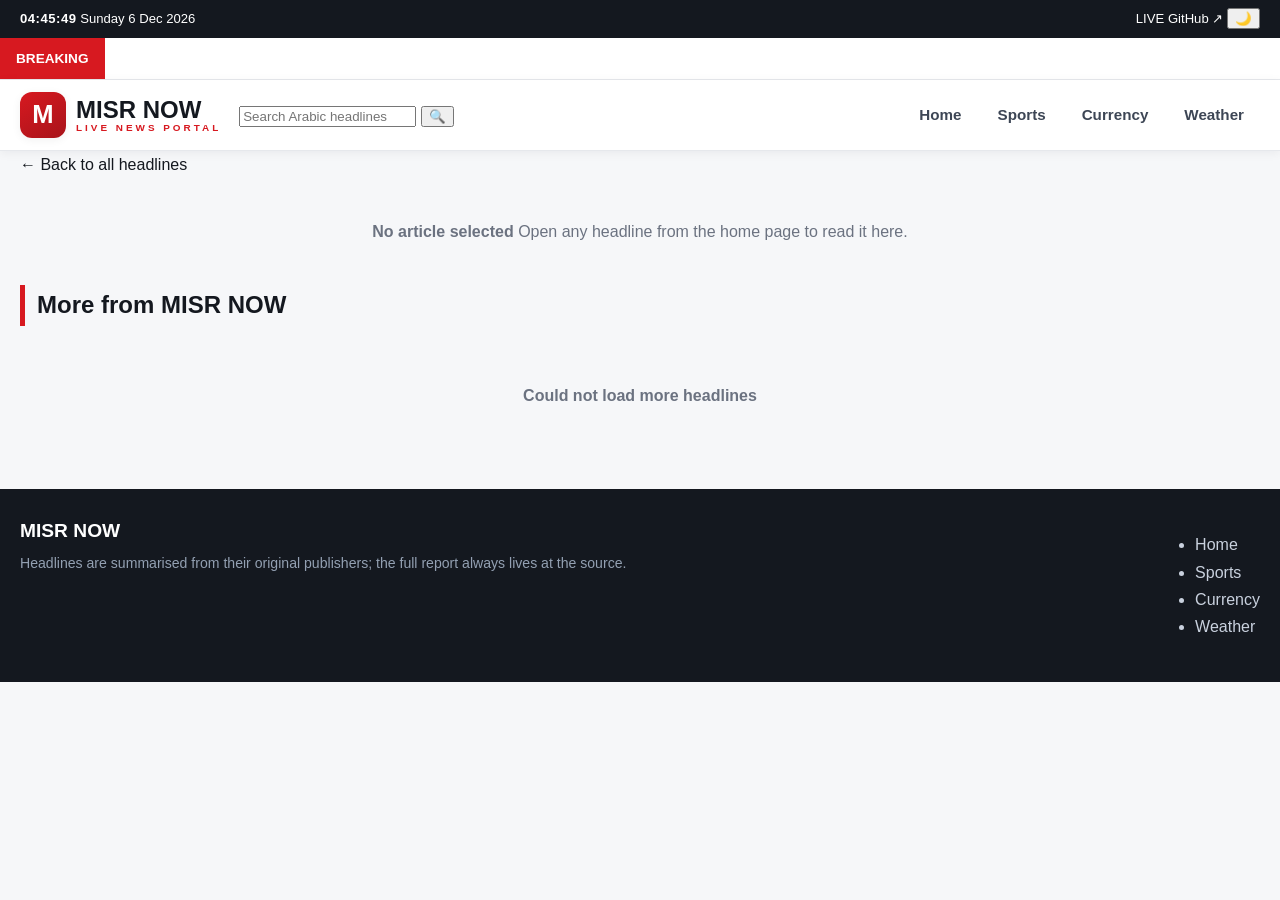
==== article.html @ 7320e591 "docs(pages): describe the Arabic news layer in titles and meta tags" ====
<!DOCTYPE html>
<html lang="en" dir="ltr">
<head>
  <meta charset="UTF-8">
  <meta name="viewport" content="width=device-width, initial-scale=1.0">
  <title>Article — MISR NOW</title>
  <meta name="description" content="Read the full Arabic headline on MISR NOW, the live Arabic news portal with an English interface.">
  <link rel="preconnect" href="https://fonts.googleapis.com">
  <link rel="preconnect" href="https://fonts.gstatic.com" crossorigin>
  <link href="https://fonts.googleapis.com/css2?family=Sora:wght@600;700;800&family=Inter:wght@400;500;600&display=swap" rel="stylesheet">
  <link rel="stylesheet" href="css/style.css">
</head>
<body data-page="article">

  <div class="topbar">
    <div class="container topbar-inner">
      <div class="topbar-left">
        <span id="live-clock" class="clock">--:--</span>
        <span class="sep"></span>
        <span id="live-date">Loading date…</span>
      </div>
      <div class="topbar-right">
        <span class="live-pill"><span class="pulse"></span> LIVE</span>
        <a class="topbar-link" href="https://github.com/ehabmahmoudramadan-crypto/misr-now" target="_blank" rel="noopener">GitHub ↗</a>
        <button class="icon-btn" id="theme-toggle" title="Toggle dark mode" aria-label="Toggle dark mode">🌙</button>
      </div>
    </div>
  </div>

  <div class="ticker">
    <span class="ticker-label">BREAKING</span>
    <div class="ticker-window"><div class="ticker-track" id="ticker-track"></div></div>
  </div>

  <header class="header">
    <div class="container header-inner">
      <a href="index.html" class="logo">
        <span class="logo-mark">M</span>
        <span class="logo-text">MISR NOW<small>LIVE NEWS PORTAL</small></span>
      </a>
      <form class="search" id="search-form" role="search">
        <input type="search" id="search-input" placeholder="Search Arabic headlines" autocomplete="off" aria-label="Search headlines">
        <button type="submit" aria-label="Search">🔍</button>
      </form>
      <button class="menu-btn" id="menu-btn" aria-label="Open menu">☰</button>
      <nav class="nav" id="main-nav">
        <a href="index.html" class="nav-link" data-page="home">Home</a>
        <a href="sports.html" class="nav-link" data-page="sports">Sports</a>
        <a href="currency.html" class="nav-link" data-page="currency">Currency</a>
        <a href="weather.html" class="nav-link" data-page="weather">Weather</a>
      </nav>
    </div>
  </header>

  <main class="container">
    <nav class="crumbs"><a href="index.html">← Back to all headlines</a></nav>

    <article class="card article" id="article"></article>

    <section class="section-head">
      <h2 class="section-title">More from MISR NOW</h2>
    </section>
    <div class="news-grid" id="related"></div>
  </main>

  <footer class="footer">
    <div class="container footer-inner">
      <div>
        <strong class="logo-inline">MISR NOW</strong>
        <p class="muted">Headlines are summarised from their original publishers; the full report always lives at the source.</p>
      </div>
      <ul class="footer-links">
        <li><a href="index.html">Home</a></li>
        <li><a href="sports.html">Sports</a></li>
        <li><a href="currency.html">Currency</a></li>
        <li><a href="weather.html">Weather</a></li>
      </ul>
    </div>
  </footer>

  <div class="toast" id="toast" role="status"></div>

  <script src="js/config.js"></script>
  <script src="js/api.js"></script>
  <script src="js/ui.js"></script>
  <script src="js/article.js"></script>
</body>
</html>
---- css/style.css ----
/* =========================================================
   مصر الآن — التنسيقات الرئيسية
   ========================================================= */

:root {
  --red: #d71920;
  --red-dark: #a8131a;
  --red-soft: #fdeced;
  --ink: #14181f;
  --ink-2: #3d4655;
  --muted: #6b7280;
  --line: #e6e8ec;
  --bg: #f6f7f9;
  --card: #ffffff;
  --green: #0f9d58;
  --amber: #f59e0b;
  --blue: #1d6fe0;
  --radius: 14px;
  --shadow: 0 2px 10px rgba(16, 24, 40, .06);
  --shadow-lg: 0 10px 30px rgba(16, 24, 40, .10);
}

body.dark {
  --ink: #e8eaee;
  --ink-2: #b9c0cc;
  --muted: #8b94a3;
  --line: #2a303b;
  --bg: #0e1116;
  --card: #161a22;
  --red-soft: #2a1618;
  --shadow: 0 2px 10px rgba(0, 0, 0, .35);
  --shadow-lg: 0 10px 30px rgba(0, 0, 0, .45);
}

* { box-sizing: border-box; }

html { scroll-behavior: smooth; scroll-padding-top: 90px; }

body {
  margin: 0;
  background: var(--bg);
  color: var(--ink);
  font-family: "Tajawal", "Segoe UI", Tahoma, sans-serif;
  line-height: 1.7;
  transition: background .25s, color .25s;
}

h1, h2, h3, .logo, .section-title { font-family: "Cairo", "Tajawal", sans-serif; }

a { color: inherit; text-decoration: none; }
img { max-width: 100%; display: block; }
button, input, select { font-family: inherit; }

.container { width: min(1240px, 100% - 32px); margin-inline: auto; }
.muted { color: var(--muted); font-size: .88rem; margin: 4px 0 0; }

/* ===== الشريط العلوي ===== */
.topbar {
  background: var(--ink);
  color: #fff;
  font-size: .82rem;
}
.topbar-inner {
  display: flex; align-items: center; justify-content: space-between;
  min-height: 38px; gap: 12px;
}
.topbar-side { display: flex; align-items: center; gap: 10px; }
.clock { font-variant-numeric: tabular-nums; letter-spacing: .5px; font-weight: 700; }
.dot { width: 5px; height: 5px; border-radius: 50%; background: var(--red); }
.badge-live {
  display: inline-flex; align-items: center; gap: 6px;
  background: rgba(215, 25, 32, .18); color: #ff8b8b;
  padding: 2px 10px; border-radius: 999px; font-weight: 700;
}
.pulse {
  width: 7px; height: 7px; border-radius: 50%; background: var(--red);
  animation: pulse 1.4s infinite;
}
@keyframes pulse { 0%, 100% { opacity: 1; } 50% { opacity: .25; } }
.theme-btn {
  background: transparent; border: 1px solid rgba(255, 255, 255, .25);
  color: #fff; width: 28px; height: 28px; border-radius: 8px; cursor: pointer;
  font-size: .95rem; line-height: 1;
}
.theme-btn:hover { background: rgba(255, 255, 255, .12); }

/* ===== شريط عاجل ===== */
.ticker {
  background: var(--card); border-bottom: 1px solid var(--line);
  display: flex; align-items: stretch; overflow: hidden;
}
.ticker-label {
  background: var(--red); color: #fff; font-weight: 800;
  padding: 9px 16px; font-size: .85rem; white-space: nowrap;
  display: flex; align-items: center;
}
.ticker-window { overflow: hidden; flex: 1; display: flex; align-items: center; }
.ticker-track {
  display: flex; gap: 42px; white-space: nowrap;
  animation: scroll 42s linear infinite;
  padding-inline-start: 100%;
}
.ticker:hover .ticker-track { animation-play-state: paused; }
@keyframes scroll { to { transform: translateX(100%); } }
.ticker-item { font-size: .9rem; color: var(--ink-2); }
.ticker-item::before { content: "●"; color: var(--red); margin-inline-end: 8px; font-size: .6rem; vertical-align: middle; }

/* ===== الهيدر ===== */
.header {
  background: var(--card); border-bottom: 1px solid var(--line);
  position: sticky; top: 0; z-index: 50;
  box-shadow: var(--shadow);
}
.header-inner {
  display: flex; align-items: center; gap: 18px;
  padding: 12px 0; flex-wrap: wrap;
}
.logo { display: flex; align-items: center; gap: 10px; }
.logo-mark {
  width: 46px; height: 46px; border-radius: 12px;
  background: linear-gradient(145deg, var(--red), var(--red-dark));
  color: #fff; font-size: 1.6rem; font-weight: 900;
  display: grid; place-items: center; box-shadow: var(--shadow);
}
.logo-text { font-size: 1.5rem; font-weight: 900; line-height: 1.05; }
.logo-text small {
  display: block; font-size: .62rem; letter-spacing: 3px;
  color: var(--red); font-weight: 700;
}
.search-form {
  display: flex; flex: 1; min-width: 220px; max-width: 460px;
  background: var(--bg); border: 1px solid var(--line); border-radius: 999px;
  overflow: hidden;
}
.search-form input {
  flex: 1; border: 0; background: transparent; padding: 9px 16px;
  color: var(--ink); outline: none; font-size: .92rem;
}
.search-form button {
  border: 0; background: var(--red); color: #fff; padding: 0 18px;
  cursor: pointer; font-size: 1rem;
}
.nav { display: flex; gap: 4px; margin-inline-start: auto; }
.nav-link {
  padding: 8px 16px; border-radius: 999px; font-weight: 700;
  font-size: .95rem; color: var(--ink-2); transition: .2s;
}
.nav-link:hover { background: var(--red-soft); color: var(--red); }
.nav-link.active { background: var(--red); color: #fff; }
.menu-btn {
  display: none; background: var(--red-soft); color: var(--red);
  border: 0; border-radius: 10px; width: 42px; height: 40px;
  font-size: 1.3rem; cursor: pointer;
}

/* ===== كروت لايف ===== */
.live-strip {
  display: grid; gap: 16px; margin-top: 22px;
  grid-template-columns: repeat(3, 1fr);
}
.live-card {
  background: var(--card); border: 1px solid var(--line);
  border-radius: var(--radius); box-shadow: var(--shadow);
  overflow: hidden; display: flex; flex-direction: column;
}
.live-card-head {
  display: flex; align-items: center; justify-content: space-between;
  padding: 11px 16px; border-bottom: 1px solid var(--line);
  background: linear-gradient(180deg, var(--red-soft), transparent);
}
.live-card-head h3 { margin: 0; font-size: 1rem; font-weight: 800; }
.live-card-head .ico { font-size: 1.1rem; }
.more { color: var(--red); font-size: .8rem; font-weight: 700; }
.mini-select, .stamp {
  font-size: .76rem; color: var(--muted); background: var(--bg);
  border: 1px solid var(--line); border-radius: 8px; padding: 3px 8px;
}
.live-card-body { padding: 14px 16px; flex: 1; }
.skeleton-line {
  height: 60px; border-radius: 10px;
  background: linear-gradient(90deg, var(--line), var(--bg), var(--line));
  background-size: 200% 100%; animation: shimmer 1.2s infinite;
}
@keyframes shimmer { to { background-position: -200% 0; } }

/* عنصر الطقس المصغّر */
.wc-mini { display: flex; align-items: center; gap: 14px; }
.wc-mini .temp { font-size: 2.4rem; font-weight: 900; color: var(--red); line-height: 1; }
.wc-mini .desc { font-size: .9rem; color: var(--ink-2); font-weight: 700; }
.wc-mini .sub { font-size: .78rem; color: var(--muted); }

/* عنصر العملة المصغّر */
.cur-main { display: flex; align-items: baseline; gap: 8px; }
.cur-main b { font-size: 2rem; color: var(--green); font-weight: 900; }
.cur-main span { color: var(--muted); font-size: .82rem; }
.cur-grid {
  display: grid; grid-template-columns: repeat(3, 1fr); gap: 8px;
  margin-top: 12px;
}
.cur-grid div {
  background: var(--bg); border-radius: 9px; padding: 6px 8px; text-align: center;
  font-size: .78rem; color: var(--muted);
}
.cur-grid div b { display: block; color: var(--ink); font-size: .95rem; }

/* نتيجة مباشرة مصغّرة */
.mini-score {
  display: flex; align-items: center; justify-content: space-between;
  gap: 8px; padding: 6px 0; border-bottom: 1px dashed var(--line);
  font-size: .84rem;
}
.mini-score:last-child { border-bottom: 0; }
.mini-score .teams { display: flex; gap: 6px; flex: 1; min-width: 0; }
.mini-score .teams span {
  white-space: nowrap; overflow: hidden; text-overflow: ellipsis; max-width: 110px;
}
.mini-score .sc { font-weight: 900; color: var(--red); font-variant-numeric: tabular-nums; }
.mini-score.live .sc { color: var(--green); }

/* ===== الأقسام ===== */
.section { margin-top: 34px; scroll-margin-top: 92px; }
.section.alt { background: var(--card); border-block: 1px solid var(--line); padding-block: 26px; }
.section.alt > .container, section.alt { max-width: 100%; }
section.alt > .container { width: min(1240px, 100% - 32px); margin-inline: auto; }
.section-head {
  display: flex; align-items: center; justify-content: space-between;
  gap: 14px; flex-wrap: wrap; margin-bottom: 16px;
}
.section-title {
  margin: 0; font-size: 1.5rem; font-weight: 900;
  border-inline-start: 5px solid var(--red); padding-inline-start: 12px;
}
.sub-title { font-size: 1.05rem; font-weight: 800; margin: 22px 0 12px; }
.chips { display: flex; gap: 8px; flex-wrap: wrap; }
.chip {
  border: 1px solid var(--line); background: var(--card); color: var(--ink-2);
  padding: 6px 14px; border-radius: 999px; cursor: pointer;
  font-size: .84rem; font-weight: 700; transition: .2s;
}
.chip:hover { border-color: var(--red); color: var(--red); }
.chip.active { background: var(--red); border-color: var(--red); color: #fff; }

/* ===== الأخبار ===== */
.news-layout { display: grid; grid-template-columns: 1.15fr 1fr; gap: 20px; }
.news-hero {
  background: var(--card); border: 1px solid var(--line);
  border-radius: var(--radius); overflow: hidden; box-shadow: var(--shadow);
  display: flex; flex-direction: column;
}
.news-hero .thumb { aspect-ratio: 16 / 9; overflow: hidden; background: var(--line); }
.news-hero .thumb img { width: 100%; height: 100%; object-fit: cover; transition: .4s; }
.news-hero:hover .thumb img { transform: scale(1.04); }
.news-hero .body { padding: 18px; display: flex; flex-direction: column; gap: 10px; }
.news-hero h3 { margin: 0; font-size: 1.45rem; line-height: 1.5; font-weight: 800; }
.news-hero p { margin: 0; color: var(--ink-2); font-size: .95rem; }
.news-list { display: flex; flex-direction: column; gap: 12px; }
.news-item {
  display: flex; gap: 12px; align-items: stretch;
  background: var(--card); border: 1px solid var(--line);
  border-radius: 12px; padding: 10px; box-shadow: var(--shadow);
  transition: .2s;
}
.news-item:hover { border-color: var(--red); transform: translateY(-2px); }
.news-item .thumb {
  width: 128px; flex-shrink: 0; border-radius: 9px; overflow: hidden; background: var(--line);
}
.news-item .thumb img { width: 100%; height: 100%; object-fit: cover; }
.news-item .body { display: flex; flex-direction: column; gap: 5px; min-width: 0; }
.news-item h4 { margin: 0; font-size: .98rem; line-height: 1.5; font-weight: 700; }
.meta { display: flex; align-items: center; gap: 8px; font-size: .74rem; color: var(--muted); }
.tag-src {
  background: var(--red-soft); color: var(--red); font-weight: 800;
  padding: 2px 8px; border-radius: 6px;
}
.load-more-wrap { text-align: center; margin-top: 20px; }
.btn-more, .btn-primary {
  background: var(--red); color: #fff; border: 0; cursor: pointer;
  padding: 11px 28px; border-radius: 999px; font-weight: 800; font-size: .92rem;
  box-shadow: var(--shadow);
}
.btn-more:hover, .btn-primary:hover { background: var(--red-dark); }
.empty { padding: 40px; text-align: center; color: var(--muted); }

/* ===== الرياضة ===== */
.matches-grid { display: grid; grid-template-columns: repeat(auto-fill, minmax(285px, 1fr)); gap: 14px; }
.match-card {
  background: var(--bg); border: 1px solid var(--line);
  border-radius: 12px; padding: 12px 14px;
}
.match-card.live { border-color: var(--green); box-shadow: 0 0 0 1px rgba(15, 157, 88, .25); }
.match-top {
  display: flex; justify-content: space-between; font-size: .72rem;
  color: var(--muted); margin-bottom: 8px;
}
.match-top .league { font-weight: 700; color: var(--red); }
.status-live { color: var(--green); font-weight: 800; }
.match-teams { display: flex; flex-direction: column; gap: 8px; }
.team-row { display: flex; align-items: center; gap: 10px; font-size: .92rem; font-weight: 700; }
.team-row img { width: 26px; height: 26px; object-fit: contain; }
.team-row.win { color: var(--green); }
.team-row .tname { flex: 1; }
.match-score { font-variant-numeric: tabular-nums; font-weight: 900; color: var(--red); }

.leagues-grid { display: grid; grid-template-columns: repeat(auto-fill, minmax(160px, 1fr)); gap: 12px; }
.league-card {
  background: var(--bg); border: 1px solid var(--line); border-radius: 12px;
  padding: 14px; text-align: center; transition: .2s;
}
.league-card:hover { border-color: var(--red); transform: translateY(-2px); }
.league-card .flag { font-size: 1.9rem; }
.league-card b { display: block; font-size: .88rem; margin-top: 6px; }
.league-card small { color: var(--muted); font-size: .74rem; }

.team-search { display: flex; gap: 10px; margin-bottom: 16px; max-width: 560px; }
.team-search input {
  flex: 1; padding: 11px 16px; border-radius: 999px; border: 1px solid var(--line);
  background: var(--card); color: var(--ink); outline: none;
}
.team-search input:focus { border-color: var(--red); }
.teams-grid { display: grid; grid-template-columns: repeat(auto-fill, minmax(220px, 1fr)); gap: 12px; }
.team-card {
  background: var(--bg); border: 1px solid var(--line); border-radius: 12px;
  padding: 14px; display: flex; gap: 12px; align-items: center;
}
.team-card img { width: 44px; height: 44px; object-fit: contain; }
.team-card b { display: block; font-size: .92rem; }
.team-card small { color: var(--muted); font-size: .76rem; }

/* ===== العملات ===== */
.converter {
  display: flex; align-items: flex-end; gap: 12px; flex-wrap: wrap;
  background: var(--card); border: 1px solid var(--line);
  border-radius: var(--radius); padding: 16px; margin-bottom: 18px;
  box-shadow: var(--shadow);
}
.conv-field { display: flex; flex-direction: column; gap: 5px; }
.conv-field label { font-size: .76rem; color: var(--muted); font-weight: 700; }
.conv-field input, .conv-field select {
  padding: 10px 14px; border-radius: 10px; border: 1px solid var(--line);
  background: var(--bg); color: var(--ink); outline: none; min-width: 130px;
}
.conv-field input:focus, .conv-field select:focus { border-color: var(--red); }
.conv-arrow { font-size: 1.4rem; color: var(--red); padding-bottom: 8px; }
.conv-result {
  margin-inline-start: auto; background: var(--red-soft);
  border-radius: 12px; padding: 10px 22px; text-align: center; min-width: 190px;
}
.conv-result small { display: block; font-size: .72rem; color: var(--red); font-weight: 700; }
.conv-result strong { font-size: 1.5rem; color: var(--ink); }

.rates-table-wrap { overflow-x: auto; border-radius: var(--radius); border: 1px solid var(--line); }
.rates-table { width: 100%; border-collapse: collapse; background: var(--card); min-width: 560px; }
.rates-table th, .rates-table td { padding: 12px 16px; text-align: start; }
.rates-table thead th { background: var(--ink); color: #fff; font-size: .84rem; }
.rates-table tbody tr:nth-child(even) { background: var(--bg); }
.rates-table tbody td { font-size: .9rem; }
.rates-table tbody tr:hover { background: var(--red-soft); }
.rate-up { color: var(--green); font-weight: 800; }
.rate-down { color: var(--red); font-weight: 800; }

/* ===== الطقس ===== */
.wx-now {
  display: grid; grid-template-columns: auto 1fr; gap: 22px; align-items: center;
  background: var(--card); border: 1px solid var(--line); border-radius: var(--radius);
  padding: 20px; box-shadow: var(--shadow);
}
.wx-now .big-temp { font-size: 4.2rem; font-weight: 900; color: var(--red); line-height: 1; }
.wx-now .wx-desc { font-size: 1.15rem; font-weight: 800; }
.wx-stats { display: flex; gap: 20px; flex-wrap: wrap; margin-top: 10px; }
.wx-stats div { font-size: .84rem; color: var(--muted); }
.wx-stats b { display: block; color: var(--ink); font-size: 1rem; }
.forecast-grid { display: grid; grid-template-columns: repeat(auto-fit, minmax(140px, 1fr)); gap: 12px; }
.wx-day {
  background: var(--card); border: 1px solid var(--line); border-radius: 12px;
  padding: 14px; text-align: center;
}
.wx-day .d { font-weight: 800; font-size: .9rem; }
.wx-day .ic { font-size: 2rem; margin: 6px 0; }
.wx-day .t { font-size: .82rem; color: var(--muted); }
.wx-day .t b { color: var(--red); }
.wx-day .t span { color: var(--blue); }

/* ===== الفوتر ===== */
.footer {
  background: var(--ink); color: #c9d1de;
  margin-top: 40px; padding: 26px 0;
}
.footer-inner { display: flex; justify-content: space-between; gap: 20px; flex-wrap: wrap; }
.logo-inline { color: #fff; font-family: "Cairo", sans-serif; font-size: 1.2rem; }
.footer .muted { color: #93a0b2; }
.footer-sources { list-style: none; padding: 0; margin: 0; font-size: .82rem; display: grid; gap: 5px; }

/* ===== توست ===== */
.toast {
  position: fixed; inset-block-end: 22px; inset-inline-start: 22px;
  background: var(--ink); color: #fff; padding: 12px 20px;
  border-radius: 10px; font-size: .88rem; box-shadow: var(--shadow-lg);
  opacity: 0; transform: translateY(14px); pointer-events: none;
  transition: .3s; z-index: 90; max-width: 320px;
}
.toast.show { opacity: 1; transform: translateY(0); }

/* ===== الموبايل ===== */
@media (max-width: 960px) {
  .live-strip { grid-template-columns: 1fr; }
  .news-layout { grid-template-columns: 1fr; }
  .nav {
    display: none; position: absolute; inset-block-start: 100%; inset-inline: 0;
    background: var(--card); border-bottom: 1px solid var(--line);
    flex-direction: column; padding: 10px; box-shadow: var(--shadow-lg);
  }
  .nav.open { display: flex; }
  .nav-link { padding: 11px 14px; }
  .menu-btn { display: block; }
  .search-form { order: 3; width: 100%; max-width: none; }
  .wx-now { grid-template-columns: 1fr; text-align: center; justify-items: center; }
  .conv-result { margin-inline-start: 0; width: 100%; }
}
@media (max-width: 560px) {
  .news-item .thumb { width: 92px; }
  .cur-grid { grid-template-columns: repeat(2, 1fr); }
  .section-title { font-size: 1.22rem; }
}
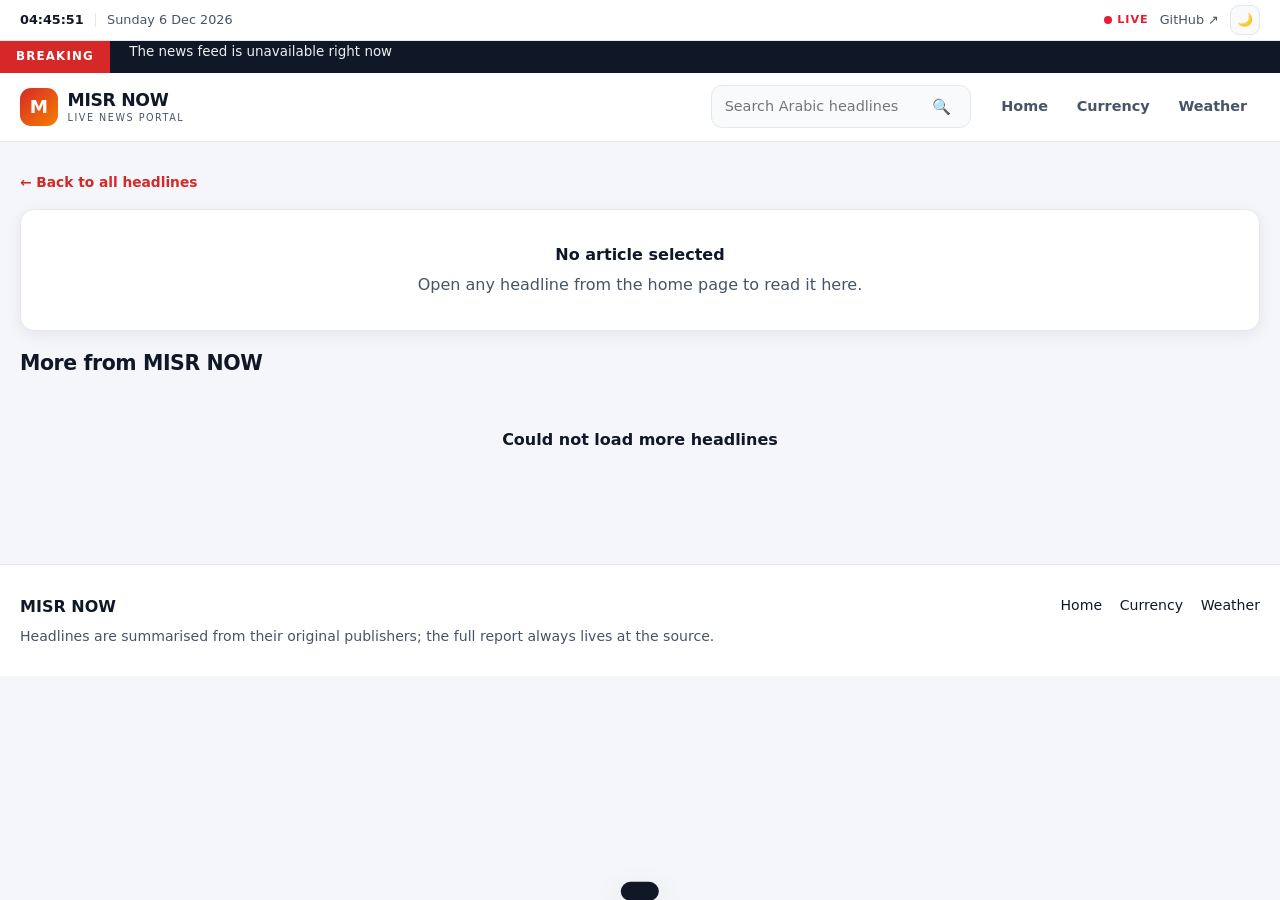
==== commit 38c90b73: "refactor: remove the sports module from every page and stylesheet" ====
--- a/article.html
+++ b/article.html
@@ -45,7 +45,6 @@
       <button class="menu-btn" id="menu-btn" aria-label="Open menu">☰</button>
       <nav class="nav" id="main-nav">
         <a href="index.html" class="nav-link" data-page="home">Home</a>
-        <a href="sports.html" class="nav-link" data-page="sports">Sports</a>
         <a href="currency.html" class="nav-link" data-page="currency">Currency</a>
         <a href="weather.html" class="nav-link" data-page="weather">Weather</a>
       </nav>
@@ -71,7 +70,6 @@
       </div>
       <ul class="footer-links">
         <li><a href="index.html">Home</a></li>
-        <li><a href="sports.html">Sports</a></li>
         <li><a href="currency.html">Currency</a></li>
         <li><a href="weather.html">Weather</a></li>
       </ul>
--- a/css/style.css
+++ b/css/style.css
@@ -1,423 +1,834 @@
 /* =========================================================
-   مصر الآن — التنسيقات الرئيسية
+   MISR NOW — stylesheet
+   Light/dark themes driven by CSS custom properties,
+   left-to-right layout, responsive down to 360px.
    ========================================================= */
 
+/* ---------- design tokens ---------- */
 :root {
-  --red: #d71920;
-  --red-dark: #a8131a;
-  --red-soft: #fdeced;
-  --ink: #14181f;
-  --ink-2: #3d4655;
-  --muted: #6b7280;
-  --line: #e6e8ec;
-  --bg: #f6f7f9;
-  --card: #ffffff;
-  --green: #0f9d58;
-  --amber: #f59e0b;
-  --blue: #1d6fe0;
+  --brand: #d62828;
+  --brand-2: #f77f00;
+  --ink: #101828;
+  --ink-soft: #475467;
+  --line: #e4e7ec;
+  --bg: #f5f6fa;
+  --surface: #ffffff;
+  --surface-2: #f9fafb;
+  --live: #e71d36;
+  --up: #067647;
   --radius: 14px;
-  --shadow: 0 2px 10px rgba(16, 24, 40, .06);
-  --shadow-lg: 0 10px 30px rgba(16, 24, 40, .10);
+  --shadow: 0 4px 16px rgba(16, 24, 40, .07);
+  --shadow-lg: 0 12px 32px rgba(16, 24, 40, .12);
+  --font-head: "Sora", system-ui, sans-serif;
+  --font-body: "Inter", system-ui, -apple-system, sans-serif;
 }
 
 body.dark {
-  --ink: #e8eaee;
-  --ink-2: #b9c0cc;
-  --muted: #8b94a3;
-  --line: #2a303b;
-  --bg: #0e1116;
-  --card: #161a22;
-  --red-soft: #2a1618;
-  --shadow: 0 2px 10px rgba(0, 0, 0, .35);
-  --shadow-lg: 0 10px 30px rgba(0, 0, 0, .45);
+  --ink: #f1f3f8;
+  --ink-soft: #98a2b3;
+  --line: #262d3b;
+  --bg: #0b0f18;
+  --surface: #141a25;
+  --surface-2: #1b2230;
+  --shadow: 0 4px 16px rgba(0, 0, 0, .4);
+  --shadow-lg: 0 14px 36px rgba(0, 0, 0, .55);
 }
 
 * { box-sizing: border-box; }
 
-html { scroll-behavior: smooth; scroll-padding-top: 90px; }
+html { scroll-behavior: smooth; }
 
 body {
   margin: 0;
+  font-family: var(--font-body);
   background: var(--bg);
   color: var(--ink);
-  font-family: "Tajawal", "Segoe UI", Tahoma, sans-serif;
-  line-height: 1.7;
+  line-height: 1.6;
   transition: background .25s, color .25s;
 }
 
-h1, h2, h3, .logo, .section-title { font-family: "Cairo", "Tajawal", sans-serif; }
-
+h1, h2, h3, h4, .logo-text, .wx-temp { font-family: var(--font-head); line-height: 1.25; }
+img { max-width: 100%; display: block; }
 a { color: inherit; text-decoration: none; }
-img { max-width: 100%; display: block; }
-button, input, select { font-family: inherit; }
-
-.container { width: min(1240px, 100% - 32px); margin-inline: auto; }
-.muted { color: var(--muted); font-size: .88rem; margin: 4px 0 0; }
-
-/* ===== الشريط العلوي ===== */
+button, input, select { font: inherit; color: inherit; }
+.muted { color: var(--ink-soft); font-size: .88rem; margin: .35rem 0 0; }
+
+.container { width: min(1240px, 100% - 2.4rem); margin-inline: auto; }
+
+/* ---------- top bar ---------- */
 .topbar {
+  background: var(--surface);
+  border-bottom: 1px solid var(--line);
+  font-size: .8rem;
+  color: var(--ink-soft);
+}
+
+.topbar-inner {
+  display: flex;
+  justify-content: space-between;
+  align-items: center;
+  gap: 1rem;
+  min-height: 40px;
+}
+
+.topbar-left, .topbar-right { display: flex; align-items: center; gap: .7rem; }
+.sep { width: 1px; height: 14px; background: var(--line); }
+.clock { font-variant-numeric: tabular-nums; font-weight: 600; color: var(--ink); }
+.topbar-link:hover { color: var(--brand); }
+
+.live-pill {
+  display: inline-flex;
+  align-items: center;
+  gap: .35rem;
+  font-weight: 700;
+  font-size: .7rem;
+  letter-spacing: .08em;
+  color: var(--live);
+}
+
+.pulse {
+  width: 8px; height: 8px; border-radius: 50%;
+  background: var(--live);
+  animation: pulse 1.4s infinite;
+}
+
+@keyframes pulse {
+  0% { box-shadow: 0 0 0 0 rgba(231, 29, 54, .55); }
+  100% { box-shadow: 0 0 0 9px rgba(231, 29, 54, 0); }
+}
+
+.icon-btn {
+  background: var(--surface-2);
+  border: 1px solid var(--line);
+  border-radius: 9px;
+  width: 30px; height: 30px;
+  cursor: pointer;
+  line-height: 1;
+  transition: border-color .2s;
+}
+.icon-btn:hover { border-color: var(--brand); }
+
+/* ---------- breaking ticker ---------- */
+.ticker {
+  display: flex;
+  align-items: stretch;
   background: var(--ink);
   color: #fff;
+  overflow: hidden;
+}
+
+.ticker-label {
+  background: var(--brand);
+  padding: .4rem 1rem;
+  font-family: var(--font-head);
+  font-size: .74rem;
+  font-weight: 800;
+  letter-spacing: .1em;
+  white-space: nowrap;
+}
+
+.ticker-window { overflow: hidden; flex: 1; }
+.ticker-track { display: flex; gap: 2.4rem; padding-inline: 1.2rem; animation: slide 42s linear infinite; }
+.ticker-track:hover { animation-play-state: paused; }
+
+@keyframes slide {
+  from { transform: translateX(0); }
+  to { transform: translateX(-50%); }
+}
+
+.ticker-item { font-size: .84rem; white-space: nowrap; opacity: .92; }
+.ticker-item:hover { text-decoration: underline; opacity: 1; }
+
+/* ---------- header ---------- */
+.header {
+  position: sticky;
+  top: 0;
+  z-index: 40;
+  background: color-mix(in srgb, var(--surface) 92%, transparent);
+  backdrop-filter: blur(10px);
+  border-bottom: 1px solid var(--line);
+}
+
+.header-inner {
+  display: flex;
+  align-items: center;
+  gap: 1.1rem;
+  min-height: 68px;
+}
+
+.logo { display: flex; align-items: center; gap: .6rem; }
+
+.logo-mark {
+  width: 38px; height: 38px;
+  display: grid; place-items: center;
+  border-radius: 11px;
+  background: linear-gradient(135deg, var(--brand), var(--brand-2));
+  color: #fff;
+  font-family: var(--font-head);
+  font-weight: 800;
+  font-size: 1.15rem;
+}
+
+.logo-text { font-weight: 800; font-size: 1.08rem; letter-spacing: -.02em; display: grid; }
+.logo-text small { font-family: var(--font-body); font-size: .6rem; letter-spacing: .16em; color: var(--ink-soft); font-weight: 500; }
+
+.search {
+  margin-inline-start: auto;
+  display: flex;
+  align-items: center;
+  background: var(--surface-2);
+  border: 1px solid var(--line);
+  border-radius: 11px;
+  padding-inline: .8rem;
+  min-width: 260px;
+  transition: border-color .2s;
+}
+.search:focus-within { border-color: var(--brand); }
+.search input { border: 0; background: none; outline: none; padding: .55rem 0; width: 100%; font-size: .9rem; }
+.search button { border: 0; background: none; cursor: pointer; font-size: .95rem; }
+
+.nav { display: flex; gap: .2rem; }
+
+.nav-link {
+  padding: .45rem .8rem;
+  border-radius: 9px;
+  font-size: .9rem;
+  font-weight: 600;
+  color: var(--ink-soft);
+  transition: background .2s, color .2s;
+}
+.nav-link:hover { background: var(--surface-2); color: var(--ink); }
+.nav-link.active { background: var(--brand); color: #fff; }
+
+.menu-btn {
+  display: none;
+  margin-inline-start: auto;
+  background: var(--surface-2);
+  border: 1px solid var(--line);
+  border-radius: 10px;
+  padding: .4rem .7rem;
+  cursor: pointer;
+}
+
+/* ---------- layout ---------- */
+main { padding-block: 1.8rem 3rem; }
+
+.live-strip {
+  display: grid;
+  grid-template-columns: repeat(2, 1fr);
+  gap: 1rem;
+  margin-bottom: 2rem;
+}
+
+.live-card, .card, .widget {
+  background: var(--surface);
+  border: 1px solid var(--line);
+  border-radius: var(--radius);
+  box-shadow: var(--shadow);
+}
+
+.live-card { padding: 1rem 1.1rem; }
+
+.live-card-head { display: flex; justify-content: space-between; align-items: center; margin-bottom: .7rem; }
+.live-card-head h3 { margin: 0; font-size: .92rem; display: flex; align-items: center; gap: .4rem; }
+.ico { font-size: 1rem; }
+.card-more { font-size: .76rem; font-weight: 600; color: var(--brand); }
+.card-more:hover { text-decoration: underline; }
+.live-card-body { min-height: 74px; }
+
+.layout {
+  display: grid;
+  grid-template-columns: minmax(0, 1fr) 320px;
+  gap: 1.6rem;
+  align-items: start;
+}
+
+.main-col { min-width: 0; }
+
+.section-head {
+  display: flex;
+  align-items: center;
+  justify-content: space-between;
+  gap: 1rem;
+  flex-wrap: wrap;
+  margin-bottom: 1.1rem;
+}
+
+.section-title { margin: 0; font-size: 1.28rem; letter-spacing: -.02em; }
+
+.panel-head {
+  display: flex;
+  align-items: center;
+  justify-content: space-between;
+  gap: 1rem;
+  flex-wrap: wrap;
+  margin-bottom: 1rem;
+}
+
+.stamp { font-size: .78rem; color: var(--ink-soft); }
+
+/* ---------- chips ---------- */
+.chips { display: flex; flex-wrap: wrap; gap: .45rem; }
+
+.chip {
+  border: 1px solid var(--line);
+  background: var(--surface);
+  color: var(--ink-soft);
+  border-radius: 999px;
+  padding: .34rem .85rem;
   font-size: .82rem;
-}
-.topbar-inner {
-  display: flex; align-items: center; justify-content: space-between;
-  min-height: 38px; gap: 12px;
-}
-.topbar-side { display: flex; align-items: center; gap: 10px; }
-.clock { font-variant-numeric: tabular-nums; letter-spacing: .5px; font-weight: 700; }
-.dot { width: 5px; height: 5px; border-radius: 50%; background: var(--red); }
-.badge-live {
-  display: inline-flex; align-items: center; gap: 6px;
-  background: rgba(215, 25, 32, .18); color: #ff8b8b;
-  padding: 2px 10px; border-radius: 999px; font-weight: 700;
-}
-.pulse {
-  width: 7px; height: 7px; border-radius: 50%; background: var(--red);
-  animation: pulse 1.4s infinite;
-}
-@keyframes pulse { 0%, 100% { opacity: 1; } 50% { opacity: .25; } }
-.theme-btn {
-  background: transparent; border: 1px solid rgba(255, 255, 255, .25);
-  color: #fff; width: 28px; height: 28px; border-radius: 8px; cursor: pointer;
-  font-size: .95rem; line-height: 1;
-}
-.theme-btn:hover { background: rgba(255, 255, 255, .12); }
-
-/* ===== شريط عاجل ===== */
-.ticker {
-  background: var(--card); border-bottom: 1px solid var(--line);
-  display: flex; align-items: stretch; overflow: hidden;
-}
-.ticker-label {
-  background: var(--red); color: #fff; font-weight: 800;
-  padding: 9px 16px; font-size: .85rem; white-space: nowrap;
-  display: flex; align-items: center;
-}
-.ticker-window { overflow: hidden; flex: 1; display: flex; align-items: center; }
-.ticker-track {
-  display: flex; gap: 42px; white-space: nowrap;
-  animation: scroll 42s linear infinite;
-  padding-inline-start: 100%;
-}
-.ticker:hover .ticker-track { animation-play-state: paused; }
-@keyframes scroll { to { transform: translateX(100%); } }
-.ticker-item { font-size: .9rem; color: var(--ink-2); }
-.ticker-item::before { content: "●"; color: var(--red); margin-inline-end: 8px; font-size: .6rem; vertical-align: middle; }
-
-/* ===== الهيدر ===== */
-.header {
-  background: var(--card); border-bottom: 1px solid var(--line);
-  position: sticky; top: 0; z-index: 50;
+  font-weight: 600;
+  cursor: pointer;
+  transition: all .18s;
+}
+.chip:hover { border-color: var(--brand); color: var(--brand); }
+.chip.active { background: var(--ink); border-color: var(--ink); color: var(--bg); }
+
+.tabs { display: flex; gap: .5rem; margin-bottom: 1.6rem; flex-wrap: wrap; }
+
+.note {
+  background: var(--surface-2);
+  border-inline-start: 3px solid var(--brand-2);
+  border-radius: 8px;
+  padding: .6rem .9rem;
+  font-size: .86rem;
+  color: var(--ink-soft);
+  margin-bottom: 1rem;
+}
+
+/* ---------- hero article ---------- */
+.hero {
+  background: var(--surface);
+  border: 1px solid var(--line);
+  border-radius: var(--radius);
   box-shadow: var(--shadow);
-}
-.header-inner {
-  display: flex; align-items: center; gap: 18px;
-  padding: 12px 0; flex-wrap: wrap;
-}
-.logo { display: flex; align-items: center; gap: 10px; }
-.logo-mark {
-  width: 46px; height: 46px; border-radius: 12px;
-  background: linear-gradient(145deg, var(--red), var(--red-dark));
-  color: #fff; font-size: 1.6rem; font-weight: 900;
-  display: grid; place-items: center; box-shadow: var(--shadow);
-}
-.logo-text { font-size: 1.5rem; font-weight: 900; line-height: 1.05; }
-.logo-text small {
-  display: block; font-size: .62rem; letter-spacing: 3px;
-  color: var(--red); font-weight: 700;
-}
-.search-form {
-  display: flex; flex: 1; min-width: 220px; max-width: 460px;
-  background: var(--bg); border: 1px solid var(--line); border-radius: 999px;
   overflow: hidden;
-}
-.search-form input {
-  flex: 1; border: 0; background: transparent; padding: 9px 16px;
-  color: var(--ink); outline: none; font-size: .92rem;
-}
-.search-form button {
-  border: 0; background: var(--red); color: #fff; padding: 0 18px;
-  cursor: pointer; font-size: 1rem;
-}
-.nav { display: flex; gap: 4px; margin-inline-start: auto; }
-.nav-link {
-  padding: 8px 16px; border-radius: 999px; font-weight: 700;
-  font-size: .95rem; color: var(--ink-2); transition: .2s;
-}
-.nav-link:hover { background: var(--red-soft); color: var(--red); }
-.nav-link.active { background: var(--red); color: #fff; }
-.menu-btn {
-  display: none; background: var(--red-soft); color: var(--red);
-  border: 0; border-radius: 10px; width: 42px; height: 40px;
-  font-size: 1.3rem; cursor: pointer;
-}
-
-/* ===== كروت لايف ===== */
-.live-strip {
-  display: grid; gap: 16px; margin-top: 22px;
-  grid-template-columns: repeat(3, 1fr);
-}
-.live-card {
-  background: var(--card); border: 1px solid var(--line);
-  border-radius: var(--radius); box-shadow: var(--shadow);
-  overflow: hidden; display: flex; flex-direction: column;
-}
-.live-card-head {
-  display: flex; align-items: center; justify-content: space-between;
-  padding: 11px 16px; border-bottom: 1px solid var(--line);
-  background: linear-gradient(180deg, var(--red-soft), transparent);
-}
-.live-card-head h3 { margin: 0; font-size: 1rem; font-weight: 800; }
-.live-card-head .ico { font-size: 1.1rem; }
-.more { color: var(--red); font-size: .8rem; font-weight: 700; }
-.mini-select, .stamp {
-  font-size: .76rem; color: var(--muted); background: var(--bg);
-  border: 1px solid var(--line); border-radius: 8px; padding: 3px 8px;
-}
-.live-card-body { padding: 14px 16px; flex: 1; }
-.skeleton-line {
-  height: 60px; border-radius: 10px;
-  background: linear-gradient(90deg, var(--line), var(--bg), var(--line));
-  background-size: 200% 100%; animation: shimmer 1.2s infinite;
-}
-@keyframes shimmer { to { background-position: -200% 0; } }
-
-/* عنصر الطقس المصغّر */
-.wc-mini { display: flex; align-items: center; gap: 14px; }
-.wc-mini .temp { font-size: 2.4rem; font-weight: 900; color: var(--red); line-height: 1; }
-.wc-mini .desc { font-size: .9rem; color: var(--ink-2); font-weight: 700; }
-.wc-mini .sub { font-size: .78rem; color: var(--muted); }
-
-/* عنصر العملة المصغّر */
-.cur-main { display: flex; align-items: baseline; gap: 8px; }
-.cur-main b { font-size: 2rem; color: var(--green); font-weight: 900; }
-.cur-main span { color: var(--muted); font-size: .82rem; }
-.cur-grid {
-  display: grid; grid-template-columns: repeat(3, 1fr); gap: 8px;
-  margin-top: 12px;
-}
-.cur-grid div {
-  background: var(--bg); border-radius: 9px; padding: 6px 8px; text-align: center;
-  font-size: .78rem; color: var(--muted);
-}
-.cur-grid div b { display: block; color: var(--ink); font-size: .95rem; }
-
-/* نتيجة مباشرة مصغّرة */
-.mini-score {
-  display: flex; align-items: center; justify-content: space-between;
-  gap: 8px; padding: 6px 0; border-bottom: 1px dashed var(--line);
-  font-size: .84rem;
-}
-.mini-score:last-child { border-bottom: 0; }
-.mini-score .teams { display: flex; gap: 6px; flex: 1; min-width: 0; }
-.mini-score .teams span {
-  white-space: nowrap; overflow: hidden; text-overflow: ellipsis; max-width: 110px;
-}
-.mini-score .sc { font-weight: 900; color: var(--red); font-variant-numeric: tabular-nums; }
-.mini-score.live .sc { color: var(--green); }
-
-/* ===== الأقسام ===== */
-.section { margin-top: 34px; scroll-margin-top: 92px; }
-.section.alt { background: var(--card); border-block: 1px solid var(--line); padding-block: 26px; }
-.section.alt > .container, section.alt { max-width: 100%; }
-section.alt > .container { width: min(1240px, 100% - 32px); margin-inline: auto; }
-.section-head {
-  display: flex; align-items: center; justify-content: space-between;
-  gap: 14px; flex-wrap: wrap; margin-bottom: 16px;
-}
-.section-title {
-  margin: 0; font-size: 1.5rem; font-weight: 900;
-  border-inline-start: 5px solid var(--red); padding-inline-start: 12px;
-}
-.sub-title { font-size: 1.05rem; font-weight: 800; margin: 22px 0 12px; }
-.chips { display: flex; gap: 8px; flex-wrap: wrap; }
-.chip {
-  border: 1px solid var(--line); background: var(--card); color: var(--ink-2);
-  padding: 6px 14px; border-radius: 999px; cursor: pointer;
-  font-size: .84rem; font-weight: 700; transition: .2s;
-}
-.chip:hover { border-color: var(--red); color: var(--red); }
-.chip.active { background: var(--red); border-color: var(--red); color: #fff; }
-
-/* ===== الأخبار ===== */
-.news-layout { display: grid; grid-template-columns: 1.15fr 1fr; gap: 20px; }
-.news-hero {
-  background: var(--card); border: 1px solid var(--line);
-  border-radius: var(--radius); overflow: hidden; box-shadow: var(--shadow);
-  display: flex; flex-direction: column;
-}
-.news-hero .thumb { aspect-ratio: 16 / 9; overflow: hidden; background: var(--line); }
-.news-hero .thumb img { width: 100%; height: 100%; object-fit: cover; transition: .4s; }
-.news-hero:hover .thumb img { transform: scale(1.04); }
-.news-hero .body { padding: 18px; display: flex; flex-direction: column; gap: 10px; }
-.news-hero h3 { margin: 0; font-size: 1.45rem; line-height: 1.5; font-weight: 800; }
-.news-hero p { margin: 0; color: var(--ink-2); font-size: .95rem; }
-.news-list { display: flex; flex-direction: column; gap: 12px; }
-.news-item {
-  display: flex; gap: 12px; align-items: stretch;
-  background: var(--card); border: 1px solid var(--line);
-  border-radius: 12px; padding: 10px; box-shadow: var(--shadow);
-  transition: .2s;
-}
-.news-item:hover { border-color: var(--red); transform: translateY(-2px); }
-.news-item .thumb {
-  width: 128px; flex-shrink: 0; border-radius: 9px; overflow: hidden; background: var(--line);
-}
-.news-item .thumb img { width: 100%; height: 100%; object-fit: cover; }
-.news-item .body { display: flex; flex-direction: column; gap: 5px; min-width: 0; }
-.news-item h4 { margin: 0; font-size: .98rem; line-height: 1.5; font-weight: 700; }
-.meta { display: flex; align-items: center; gap: 8px; font-size: .74rem; color: var(--muted); }
-.tag-src {
-  background: var(--red-soft); color: var(--red); font-weight: 800;
-  padding: 2px 8px; border-radius: 6px;
-}
-.load-more-wrap { text-align: center; margin-top: 20px; }
-.btn-more, .btn-primary {
-  background: var(--red); color: #fff; border: 0; cursor: pointer;
-  padding: 11px 28px; border-radius: 999px; font-weight: 800; font-size: .92rem;
+  margin-bottom: 1.4rem;
+}
+
+.hero-inner {
+  display: grid;
+  grid-template-columns: 1.25fr 1fr;
+}
+
+.hero-media { border: 0; padding: 0; cursor: pointer; background: var(--surface-2); }
+.hero-media img { width: 100%; height: 100%; min-height: 290px; object-fit: cover; }
+
+.hero-body { padding: 1.5rem 1.6rem; align-self: center; }
+.hero-body h2 { margin: .6rem 0 .6rem; font-size: 1.6rem; letter-spacing: -.03em; }
+
+.link-btn {
+  border: 0;
+  background: none;
+  padding: 0;
+  text-align: start;
+  cursor: pointer;
+  font: inherit;
+  color: inherit;
+}
+.link-btn:hover { color: var(--brand); }
+
+.hero-body p { color: var(--ink-soft); margin: 0 0 1rem; }
+
+/* ---------- news cards ---------- */
+.news-grid {
+  display: grid;
+  grid-template-columns: repeat(auto-fill, minmax(258px, 1fr));
+  gap: 1.1rem;
+}
+
+.news-card {
+  background: var(--surface);
+  border: 1px solid var(--line);
+  border-radius: var(--radius);
+  overflow: hidden;
   box-shadow: var(--shadow);
-}
-.btn-more:hover, .btn-primary:hover { background: var(--red-dark); }
-.empty { padding: 40px; text-align: center; color: var(--muted); }
-
-/* ===== الرياضة ===== */
-.matches-grid { display: grid; grid-template-columns: repeat(auto-fill, minmax(285px, 1fr)); gap: 14px; }
-.match-card {
-  background: var(--bg); border: 1px solid var(--line);
-  border-radius: 12px; padding: 12px 14px;
-}
-.match-card.live { border-color: var(--green); box-shadow: 0 0 0 1px rgba(15, 157, 88, .25); }
-.match-top {
-  display: flex; justify-content: space-between; font-size: .72rem;
-  color: var(--muted); margin-bottom: 8px;
-}
-.match-top .league { font-weight: 700; color: var(--red); }
-.status-live { color: var(--green); font-weight: 800; }
-.match-teams { display: flex; flex-direction: column; gap: 8px; }
-.team-row { display: flex; align-items: center; gap: 10px; font-size: .92rem; font-weight: 700; }
-.team-row img { width: 26px; height: 26px; object-fit: contain; }
-.team-row.win { color: var(--green); }
-.team-row .tname { flex: 1; }
-.match-score { font-variant-numeric: tabular-nums; font-weight: 900; color: var(--red); }
-
-.leagues-grid { display: grid; grid-template-columns: repeat(auto-fill, minmax(160px, 1fr)); gap: 12px; }
-.league-card {
-  background: var(--bg); border: 1px solid var(--line); border-radius: 12px;
-  padding: 14px; text-align: center; transition: .2s;
-}
-.league-card:hover { border-color: var(--red); transform: translateY(-2px); }
-.league-card .flag { font-size: 1.9rem; }
-.league-card b { display: block; font-size: .88rem; margin-top: 6px; }
-.league-card small { color: var(--muted); font-size: .74rem; }
-
-.team-search { display: flex; gap: 10px; margin-bottom: 16px; max-width: 560px; }
-.team-search input {
-  flex: 1; padding: 11px 16px; border-radius: 999px; border: 1px solid var(--line);
-  background: var(--card); color: var(--ink); outline: none;
-}
-.team-search input:focus { border-color: var(--red); }
-.teams-grid { display: grid; grid-template-columns: repeat(auto-fill, minmax(220px, 1fr)); gap: 12px; }
-.team-card {
-  background: var(--bg); border: 1px solid var(--line); border-radius: 12px;
-  padding: 14px; display: flex; gap: 12px; align-items: center;
-}
-.team-card img { width: 44px; height: 44px; object-fit: contain; }
-.team-card b { display: block; font-size: .92rem; }
-.team-card small { color: var(--muted); font-size: .76rem; }
-
-/* ===== العملات ===== */
+  display: flex;
+  flex-direction: column;
+  transition: transform .2s, box-shadow .2s;
+}
+.news-card:hover { transform: translateY(-3px); box-shadow: var(--shadow-lg); }
+
+.card-media { border: 0; padding: 0; cursor: pointer; background: var(--surface-2); }
+.card-media img { width: 100%; aspect-ratio: 16 / 9; object-fit: cover; }
+
+.card-body { padding: .95rem 1rem 1.1rem; display: flex; flex-direction: column; gap: .5rem; flex: 1; }
+.card-body h3 { margin: 0; font-size: 1rem; }
+.card-body p { margin: 0; font-size: .86rem; color: var(--ink-soft); }
+
+.meta { display: flex; align-items: center; gap: .6rem; font-size: .76rem; color: var(--ink-soft); flex-wrap: wrap; }
+
+.tag {
+  background: color-mix(in srgb, var(--brand) 12%, transparent);
+  color: var(--brand);
+  border-radius: 6px;
+  padding: .12rem .5rem;
+  font-weight: 700;
+  font-size: .72rem;
+  letter-spacing: .02em;
+}
+.tag-lg { font-size: .76rem; padding: .2rem .6rem; }
+
+.clamp-2 {
+  display: -webkit-box;
+  -webkit-line-clamp: 2;
+  -webkit-box-orient: vertical;
+  overflow: hidden;
+}
+
+.news-row {
+  display: grid;
+  grid-template-columns: 108px 1fr;
+  gap: .8rem;
+  padding: .7rem;
+  background: var(--surface);
+  border: 1px solid var(--line);
+  border-radius: 12px;
+}
+.row-media { border: 0; padding: 0; cursor: pointer; border-radius: 9px; overflow: hidden; background: var(--surface-2); }
+.row-media img { width: 100%; height: 100%; min-height: 68px; object-fit: cover; }
+.row-body h4 { margin: .3rem 0 0; font-size: .94rem; }
+
+.load-more-wrap { display: flex; justify-content: center; margin-top: 1.6rem; }
+
+/* ---------- buttons ---------- */
+.btn {
+  display: inline-flex;
+  align-items: center;
+  gap: .4rem;
+  background: var(--brand);
+  color: #fff;
+  border: 1px solid var(--brand);
+  border-radius: 10px;
+  padding: .55rem 1.15rem;
+  font-weight: 600;
+  font-size: .88rem;
+  cursor: pointer;
+  transition: filter .2s, transform .2s;
+}
+.btn:hover { filter: brightness(1.08); transform: translateY(-1px); }
+.btn-sm { padding: .4rem .85rem; font-size: .8rem; }
+.btn-ghost { background: transparent; color: var(--ink); border-color: var(--line); }
+.btn-ghost:hover { border-color: var(--brand); color: var(--brand); filter: none; }
+
+/* ---------- sidebar ---------- */
+.sidebar { display: grid; gap: 1rem; position: sticky; top: 88px; }
+
+.widget { padding: 1.05rem 1.15rem; }
+.widget-title { margin: 0 0 .8rem; font-size: .96rem; }
+.widget-cta p { margin: 0 0 .8rem; font-size: .86rem; color: var(--ink-soft); }
+
+.stack { display: flex; flex-wrap: wrap; gap: .4rem; }
+.stack span {
+  font-size: .74rem;
+  font-weight: 600;
+  background: var(--surface-2);
+  border: 1px solid var(--line);
+  border-radius: 6px;
+  padding: .18rem .5rem;
+}
+
+.source-list { list-style: none; margin: 0; padding: 0; display: grid; gap: .3rem; }
+
+.source-btn {
+  width: 100%;
+  display: flex;
+  justify-content: space-between;
+  gap: .5rem;
+  background: none;
+  border: 1px solid transparent;
+  border-radius: 8px;
+  padding: .42rem .55rem;
+  cursor: pointer;
+  font-size: .88rem;
+  text-align: start;
+}
+.source-btn:hover { background: var(--surface-2); }
+.source-btn.active { background: var(--brand); border-color: var(--brand); color: #fff; }
+.source-btn em { font-style: normal; color: var(--ink-soft); font-size: .78rem; }
+.source-btn.active em { color: rgba(255, 255, 255, .8); }
+
+/* ---------- weather widgets ---------- */
+.wx-row { display: flex; align-items: center; gap: .8rem; }
+.wx-img, .wx-emoji { flex: none; }
+.wx-temp { font-size: 2rem; font-weight: 800; letter-spacing: -.04em; }
+.wx-desc { font-size: .9rem; color: var(--ink-soft); }
+.wx-sub { font-size: .78rem; color: var(--ink-soft); }
+
+.wx-days { display: grid; grid-template-columns: repeat(3, 1fr); gap: .5rem; margin: .9rem 0; }
+.wx-mini-day {
+  background: var(--surface-2);
+  border-radius: 10px;
+  padding: .5rem .3rem;
+  text-align: center;
+  font-size: .76rem;
+  display: grid;
+  gap: .1rem;
+}
+.wx-mini-day b { font-size: .88rem; }
+.wx-mini-day em { font-style: normal; color: var(--ink-soft); }
+
+.fx-main b { display: block; font-family: var(--font-head); font-size: 1.5rem; letter-spacing: -.03em; }
+.fx-main span { font-size: .76rem; color: var(--ink-soft); }
+.fx-grid { display: grid; gap: .25rem; margin-top: .6rem; }
+.fx-grid div { display: flex; justify-content: space-between; font-size: .82rem; color: var(--ink-soft); }
+.fx-grid b { color: var(--ink); font-variant-numeric: tabular-nums; }
+
+/* ---------- page head + tabs ---------- */
+.page-head { margin-bottom: 1.6rem; }
+.page-head h1 { margin: 0 0 .4rem; font-size: 1.9rem; letter-spacing: -.03em; }
+.page-head p { margin: 0; color: var(--ink-soft); max-width: 70ch; font-size: .94rem; }
+
+.tab-panel { margin-bottom: 2rem; }
+
+.card { padding: 1.4rem 1.5rem; margin-bottom: 1.3rem; }
+
+
+.cities-grid {
+  display: grid;
+  grid-template-columns: repeat(auto-fill, minmax(200px, 1fr));
+  gap: 1rem;
+}
+
+.city-card {
+  background: var(--surface);
+  border: 1px solid var(--line);
+  border-radius: 12px;
+  padding: .9rem 1rem;
+  display: flex;
+  gap: .7rem;
+  align-items: center;
+  text-align: start;
+}
+
+.city-card { cursor: pointer; transition: border-color .2s, transform .2s; }
+.city-card:hover { border-color: var(--brand); transform: translateY(-2px); }
+.city-card.active { border-color: var(--brand); box-shadow: 0 0 0 2px color-mix(in srgb, var(--brand) 18%, transparent); }
+.city-card span { font-size: .8rem; color: var(--ink-soft); }
+.city-card em { font-style: normal; font-size: .78rem; color: var(--ink-soft); flex: none; }
+.city-card.is-loading { opacity: .55; }
+.city-skeleton { width: 34px; height: 34px; border-radius: 10px; flex: none; background: var(--line); }
+
+/* every governorate, grouped by region */
+.cities-grid { display: grid; gap: 1.2rem; }
+.city-group { display: grid; gap: .6rem; }
+.city-group-title {
+  margin: 0;
+  font-size: .74rem;
+  letter-spacing: .12em;
+  text-transform: uppercase;
+  color: var(--ink-soft);
+  font-weight: 700;
+}
+.city-group-list { display: grid; grid-template-columns: repeat(auto-fill, minmax(210px, 1fr)); gap: .6rem; }
+
+/* the governorate rail, grouped by region */
+.rail-group { display: flex; align-items: baseline; gap: .6rem; margin-bottom: .55rem; }
+.rail-label {
+  flex: none;
+  width: 108px;
+  font-size: .7rem;
+  letter-spacing: .1em;
+  text-transform: uppercase;
+  color: var(--ink-soft);
+  font-weight: 700;
+}
+.rail-chips { display: flex; flex-wrap: wrap; gap: .4rem; }
+@media (max-width: 620px) {
+  .rail-group { display: grid; gap: .3rem; }
+  .rail-label { width: auto; }
+}
+
+/* ---------- currency ---------- */
 .converter {
-  display: flex; align-items: flex-end; gap: 12px; flex-wrap: wrap;
-  background: var(--card); border: 1px solid var(--line);
-  border-radius: var(--radius); padding: 16px; margin-bottom: 18px;
+  background:
+    radial-gradient(120% 140% at 100% 0%, color-mix(in srgb, var(--brand) 8%, transparent), transparent 60%),
+    var(--surface);
+}
+
+.hero-fx {
+  display: grid;
+  grid-template-columns: repeat(auto-fit, minmax(190px, 1fr));
+  gap: 1rem;
+  margin-bottom: 1.3rem;
+}
+
+.fx-card {
+  background: var(--surface);
+  border: 1px solid var(--line);
+  border-radius: var(--radius);
   box-shadow: var(--shadow);
-}
-.conv-field { display: flex; flex-direction: column; gap: 5px; }
-.conv-field label { font-size: .76rem; color: var(--muted); font-weight: 700; }
-.conv-field input, .conv-field select {
-  padding: 10px 14px; border-radius: 10px; border: 1px solid var(--line);
-  background: var(--bg); color: var(--ink); outline: none; min-width: 130px;
-}
-.conv-field input:focus, .conv-field select:focus { border-color: var(--red); }
-.conv-arrow { font-size: 1.4rem; color: var(--red); padding-bottom: 8px; }
+  padding: 1.1rem 1.2rem;
+}
+.fx-card header { display: flex; justify-content: space-between; align-items: baseline; gap: .5rem; margin-bottom: .4rem; }
+.fx-card header span { font-weight: 700; font-size: .9rem; }
+.fx-card header small { color: var(--ink-soft); font-size: .74rem; }
+.fx-card b { display: block; font-family: var(--font-head); font-size: 1.5rem; letter-spacing: -.03em; }
+.fx-card span { font-size: .74rem; color: var(--ink-soft); }
+.fx-card-main { background: linear-gradient(135deg, var(--brand), var(--brand-2)); border-color: transparent; color: #fff; }
+.fx-card-main header small, .fx-card-main > span { color: rgba(255, 255, 255, .82); }
+.fx-card-main b { font-size: 1.9rem; }
+
+.conv-grid {
+  display: grid;
+  grid-template-columns: 1fr 1.4fr auto 1.4fr 1.5fr;
+  gap: .9rem;
+  align-items: end;
+}
+
+.field { display: grid; gap: .3rem; font-size: .78rem; color: var(--ink-soft); }
+.field input, .field select {
+  background: var(--surface-2);
+  border: 1px solid var(--line);
+  border-radius: 10px;
+  padding: .6rem .8rem;
+  outline: none;
+  font-size: .92rem;
+}
+.field input:focus, .field select:focus { border-color: var(--brand); }
+
+.swap-btn {
+  width: 42px; height: 42px;
+  border-radius: 50%;
+  border: 1px solid var(--line);
+  background: var(--surface-2);
+  cursor: pointer;
+  font-size: 1.05rem;
+  transition: border-color .2s, transform .2s;
+}
+.swap-btn:hover { border-color: var(--brand); color: var(--brand); transform: rotate(180deg); }
+
 .conv-result {
-  margin-inline-start: auto; background: var(--red-soft);
-  border-radius: 12px; padding: 10px 22px; text-align: center; min-width: 190px;
-}
-.conv-result small { display: block; font-size: .72rem; color: var(--red); font-weight: 700; }
-.conv-result strong { font-size: 1.5rem; color: var(--ink); }
-
-.rates-table-wrap { overflow-x: auto; border-radius: var(--radius); border: 1px solid var(--line); }
-.rates-table { width: 100%; border-collapse: collapse; background: var(--card); min-width: 560px; }
-.rates-table th, .rates-table td { padding: 12px 16px; text-align: start; }
-.rates-table thead th { background: var(--ink); color: #fff; font-size: .84rem; }
-.rates-table tbody tr:nth-child(even) { background: var(--bg); }
-.rates-table tbody td { font-size: .9rem; }
-.rates-table tbody tr:hover { background: var(--red-soft); }
-.rate-up { color: var(--green); font-weight: 800; }
-.rate-down { color: var(--red); font-weight: 800; }
-
-/* ===== الطقس ===== */
-.wx-now {
-  display: grid; grid-template-columns: auto 1fr; gap: 22px; align-items: center;
-  background: var(--card); border: 1px solid var(--line); border-radius: var(--radius);
-  padding: 20px; box-shadow: var(--shadow);
-}
-.wx-now .big-temp { font-size: 4.2rem; font-weight: 900; color: var(--red); line-height: 1; }
-.wx-now .wx-desc { font-size: 1.15rem; font-weight: 800; }
-.wx-stats { display: flex; gap: 20px; flex-wrap: wrap; margin-top: 10px; }
-.wx-stats div { font-size: .84rem; color: var(--muted); }
-.wx-stats b { display: block; color: var(--ink); font-size: 1rem; }
-.forecast-grid { display: grid; grid-template-columns: repeat(auto-fit, minmax(140px, 1fr)); gap: 12px; }
-.wx-day {
-  background: var(--card); border: 1px solid var(--line); border-radius: 12px;
-  padding: 14px; text-align: center;
-}
-.wx-day .d { font-weight: 800; font-size: .9rem; }
-.wx-day .ic { font-size: 2rem; margin: 6px 0; }
-.wx-day .t { font-size: .82rem; color: var(--muted); }
-.wx-day .t b { color: var(--red); }
-.wx-day .t span { color: var(--blue); }
-
-/* ===== الفوتر ===== */
+  background: var(--surface-2);
+  border-radius: 12px;
+  padding: .6rem .9rem;
+  border-inline-start: 3px solid var(--brand);
+}
+.conv-result small { display: block; font-size: .72rem; color: var(--ink-soft); text-transform: uppercase; letter-spacing: .08em; }
+.conv-result strong { font-family: var(--font-head); font-size: 1.3rem; letter-spacing: -.02em; }
+.conv-result span { display: block; font-size: .76rem; color: var(--ink-soft); }
+
+.table-wrap { overflow-x: auto; }
+
+.rates-table { width: 100%; border-collapse: collapse; font-size: .9rem; min-width: 520px; }
+.rates-table th {
+  text-align: start;
+  font-size: .74rem;
+  text-transform: uppercase;
+  letter-spacing: .07em;
+  color: var(--ink-soft);
+  padding: .5rem .6rem;
+  border-bottom: 1px solid var(--line);
+}
+.rates-table td { padding: .62rem .6rem; border-bottom: 1px solid var(--line); font-variant-numeric: tabular-nums; }
+.rates-table tr:last-child td { border-bottom: 0; }
+.cur-name { font-weight: 600; }
+.egp { color: var(--brand); font-weight: 600; }
+.bar-cell { width: 130px; }
+.bar { display: block; height: 7px; border-radius: 4px; background: linear-gradient(90deg, var(--brand), var(--brand-2)); }
+
+/* ---------- weather ---------- */
+.city-rail { margin-bottom: 1.4rem; }
+
+.wx-current { padding: 0; overflow: hidden; }
+.wx-hero {
+  display: flex;
+  align-items: center;
+  gap: 1.6rem;
+  padding: 1.6rem 1.6rem 1.2rem;
+  background: linear-gradient(135deg, color-mix(in srgb, var(--brand) 10%, var(--surface)), var(--surface));
+}
+.wx-hero-txt h2 { margin: 0; font-size: 1.5rem; }
+.wx-hero-txt p { margin: .2rem 0 .3rem; color: var(--ink-soft); }
+.wx-hero .wx-temp { font-size: 3.2rem; letter-spacing: -.05em; }
+
+.wx-facts {
+  display: grid;
+  grid-template-columns: repeat(auto-fit, minmax(120px, 1fr));
+  gap: .9rem;
+  padding: 1.2rem 1.6rem 1.5rem;
+  border-top: 1px solid var(--line);
+}
+.wx-facts small { display: block; font-size: .72rem; text-transform: uppercase; letter-spacing: .07em; color: var(--ink-soft); }
+.wx-facts b { font-family: var(--font-head); font-size: 1.05rem; }
+
+.hourly {
+  display: flex;
+  gap: .6rem;
+  overflow-x: auto;
+  padding-bottom: .5rem;
+}
+
+.hour-card {
+  flex: none;
+  width: 86px;
+  text-align: center;
+  background: var(--surface-2);
+  border: 1px solid var(--line);
+  border-radius: 12px;
+  padding: .7rem .3rem;
+  display: grid;
+  gap: .2rem;
+  justify-items: center;
+}
+.hour-time { font-size: .74rem; color: var(--ink-soft); }
+.hour-card b { font-family: var(--font-head); font-size: 1rem; }
+.hour-card small { font-size: .66rem; color: var(--ink-soft); line-height: 1.25; }
+
+.forecast-grid {
+  display: grid;
+  grid-template-columns: repeat(auto-fit, minmax(130px, 1fr));
+  gap: .8rem;
+}
+.day-card {
+  background: var(--surface-2);
+  border: 1px solid var(--line);
+  border-radius: 12px;
+  padding: .9rem .6rem;
+  text-align: center;
+  display: grid;
+  gap: .25rem;
+  justify-items: center;
+}
+.day-card b { font-size: .88rem; }
+.day-desc { font-size: .72rem; color: var(--ink-soft); }
+.day-temps { display: flex; gap: .5rem; align-items: baseline; }
+.day-temps b { font-size: 1rem; }
+.day-temps em { font-style: normal; color: var(--ink-soft); font-size: .88rem; }
+
+/* ---------- article page ---------- */
+.crumbs { margin-bottom: 1rem; font-size: .86rem; }
+.crumbs a { color: var(--brand); font-weight: 600; }
+.crumbs a:hover { text-decoration: underline; }
+
+.article { padding: 0; overflow: hidden; }
+
+.article-head { padding: 1.8rem 1.8rem 1.2rem; }
+.article-head h1 { margin: .7rem 0 .8rem; font-size: 2rem; letter-spacing: -.035em; }
+.article-lead { color: var(--ink-soft); font-size: 1.02rem; margin: 0 0 1.2rem; max-width: 70ch; }
+.article-actions { display: flex; gap: .6rem; flex-wrap: wrap; }
+.article-media { margin: 0; background: var(--surface-2); }
+.article-media img { width: 100%; max-height: 440px; object-fit: cover; }
+
+.article-note {
+  margin: 1.5rem 1.8rem 1.8rem;
+  background: var(--surface-2);
+  border-inline-start: 3px solid var(--brand-2);
+  border-radius: 10px;
+  padding: .9rem 1.1rem;
+  font-size: .88rem;
+}
+.article-note strong { font-family: var(--font-head); }
+.article-note p { margin: .3rem 0 0; color: var(--ink-soft); }
+
+/* ---------- skeleton + empty + toast ---------- */
+.skeleton {
+  background: linear-gradient(90deg, var(--surface-2) 25%, var(--line) 50%, var(--surface-2) 75%);
+  background-size: 200% 100%;
+  animation: shimmer 1.3s infinite;
+  border-radius: 8px;
+  min-height: 62px;
+  margin-bottom: .5rem;
+}
+
+@keyframes shimmer {
+  from { background-position: 200% 0; }
+  to { background-position: -200% 0; }
+}
+
+.empty {
+  grid-column: 1 / -1;
+  text-align: center;
+  padding: 2rem 1rem;
+  color: var(--ink-soft);
+  display: grid;
+  gap: .3rem;
+}
+.empty strong { font-family: var(--font-head); color: var(--ink); }
+
+.toast {
+  position: fixed;
+  inset-inline-start: 50%;
+  bottom: 26px;
+  transform: translate(-50%, 140%);
+  background: var(--ink);
+  color: var(--bg);
+  padding: .6rem 1.2rem;
+  border-radius: 999px;
+  font-size: .86rem;
+  font-weight: 600;
+  box-shadow: var(--shadow-lg);
+  transition: transform .3s;
+  z-index: 90;
+  max-width: 90vw;
+}
+.toast.show { transform: translate(-50%, 0); }
+
+/* ---------- footer ---------- */
 .footer {
-  background: var(--ink); color: #c9d1de;
-  margin-top: 40px; padding: 26px 0;
-}
-.footer-inner { display: flex; justify-content: space-between; gap: 20px; flex-wrap: wrap; }
-.logo-inline { color: #fff; font-family: "Cairo", sans-serif; font-size: 1.2rem; }
-.footer .muted { color: #93a0b2; }
-.footer-sources { list-style: none; padding: 0; margin: 0; font-size: .82rem; display: grid; gap: 5px; }
-
-/* ===== توست ===== */
-.toast {
-  position: fixed; inset-block-end: 22px; inset-inline-start: 22px;
-  background: var(--ink); color: #fff; padding: 12px 20px;
-  border-radius: 10px; font-size: .88rem; box-shadow: var(--shadow-lg);
-  opacity: 0; transform: translateY(14px); pointer-events: none;
-  transition: .3s; z-index: 90; max-width: 320px;
-}
-.toast.show { opacity: 1; transform: translateY(0); }
-
-/* ===== الموبايل ===== */
-@media (max-width: 960px) {
+  border-top: 1px solid var(--line);
+  background: var(--surface);
+  padding-block: 1.8rem;
+  margin-top: 2rem;
+}
+
+.footer-inner {
+  display: flex;
+  justify-content: space-between;
+  gap: 1.4rem;
+  flex-wrap: wrap;
+}
+
+.logo-inline { font-family: var(--font-head); font-size: 1rem; }
+.footer-links { list-style: none; display: flex; gap: 1.1rem; margin: 0; padding: 0; font-size: .88rem; }
+.footer-links a:hover { color: var(--brand); }
+
+/* ---------- responsive ---------- */
+@media (max-width: 1080px) {
+  .layout { grid-template-columns: minmax(0, 1fr); }
+  .sidebar { position: static; grid-template-columns: repeat(2, minmax(0, 1fr)); }
+}
+
+@media (max-width: 900px) {
   .live-strip { grid-template-columns: 1fr; }
-  .news-layout { grid-template-columns: 1fr; }
+  .hero-inner { grid-template-columns: 1fr; }
+  .hero-media img { min-height: 200px; }
+  .conv-grid { grid-template-columns: 1fr 1fr; }
+  .swap-btn { justify-self: center; }
+}
+
+@media (max-width: 760px) {
+  .menu-btn { display: block; }
+
   .nav {
-    display: none; position: absolute; inset-block-start: 100%; inset-inline: 0;
-    background: var(--card); border-bottom: 1px solid var(--line);
-    flex-direction: column; padding: 10px; box-shadow: var(--shadow-lg);
+    display: none;
+    position: absolute;
+    inset-inline: 0;
+    top: 100%;
+    flex-direction: column;
+    background: var(--surface);
+    border-bottom: 1px solid var(--line);
+    padding: .6rem 1.2rem 1rem;
+    box-shadow: var(--shadow-lg);
   }
   .nav.open { display: flex; }
-  .nav-link { padding: 11px 14px; }
-  .menu-btn { display: block; }
-  .search-form { order: 3; width: 100%; max-width: none; }
-  .wx-now { grid-template-columns: 1fr; text-align: center; justify-items: center; }
-  .conv-result { margin-inline-start: 0; width: 100%; }
-}
-@media (max-width: 560px) {
-  .news-item .thumb { width: 92px; }
-  .cur-grid { grid-template-columns: repeat(2, 1fr); }
-  .section-title { font-size: 1.22rem; }
-}+
+  .search { display: none; }
+  .sidebar { grid-template-columns: minmax(0, 1fr); }
+  .ticker-label { display: none; }
+}
+
+@media (max-width: 520px) {
+  .container { width: min(1240px, 100% - 1.6rem); }
+  .conv-grid { grid-template-columns: 1fr; }
+  .news-grid { grid-template-columns: minmax(0, 1fr); }
+  .topbar-left #live-date { display: none; }
+  .article-head { padding: 1.2rem; }
+  .article-head h1 { font-size: 1.5rem; }
+  .article-note { margin-inline: 1.2rem; }
+  .wx-hero { flex-direction: column; align-items: flex-start; gap: .8rem; }
+}
+
+@media (prefers-reduced-motion: reduce) {
+  * { animation: none !important; transition: none !important; scroll-behavior: auto; }
+}
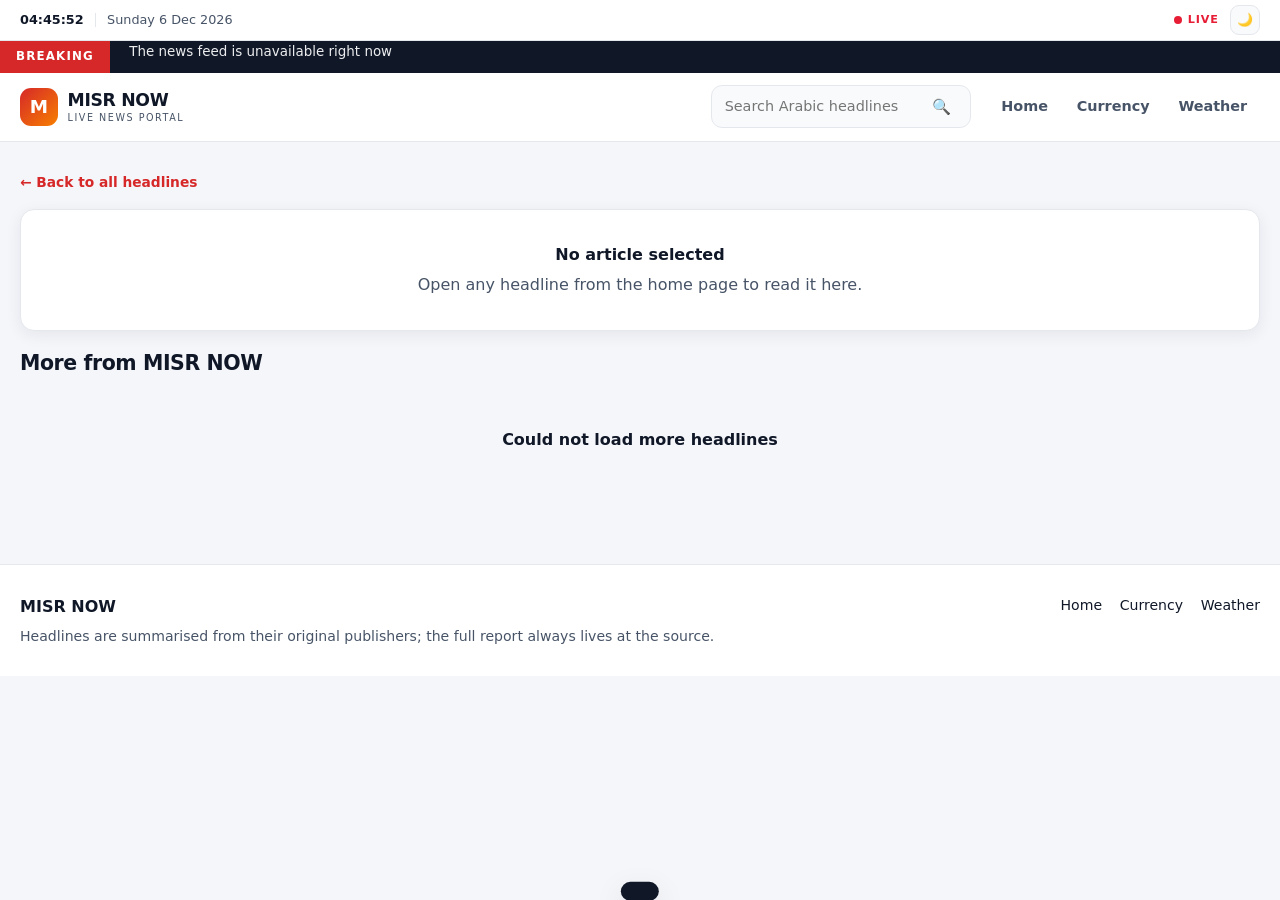
==== commit b9d811b1: "chore: remove the GitHub link from the top bar" ====
--- a/article.html
+++ b/article.html
@@ -21,7 +21,6 @@
       </div>
       <div class="topbar-right">
         <span class="live-pill"><span class="pulse"></span> LIVE</span>
-        <a class="topbar-link" href="https://github.com/ehabmahmoudramadan-crypto/misr-now" target="_blank" rel="noopener">GitHub ↗</a>
         <button class="icon-btn" id="theme-toggle" title="Toggle dark mode" aria-label="Toggle dark mode">🌙</button>
       </div>
     </div>
@@ -83,4 +82,4 @@
   <script src="js/ui.js"></script>
   <script src="js/article.js"></script>
 </body>
-</html>+</html>
--- a/css/style.css
+++ b/css/style.css
@@ -74,7 +74,6 @@
 .topbar-left, .topbar-right { display: flex; align-items: center; gap: .7rem; }
 .sep { width: 1px; height: 14px; background: var(--line); }
 .clock { font-variant-numeric: tabular-nums; font-weight: 600; color: var(--ink); }
-.topbar-link:hover { color: var(--brand); }
 
 .live-pill {
   display: inline-flex;
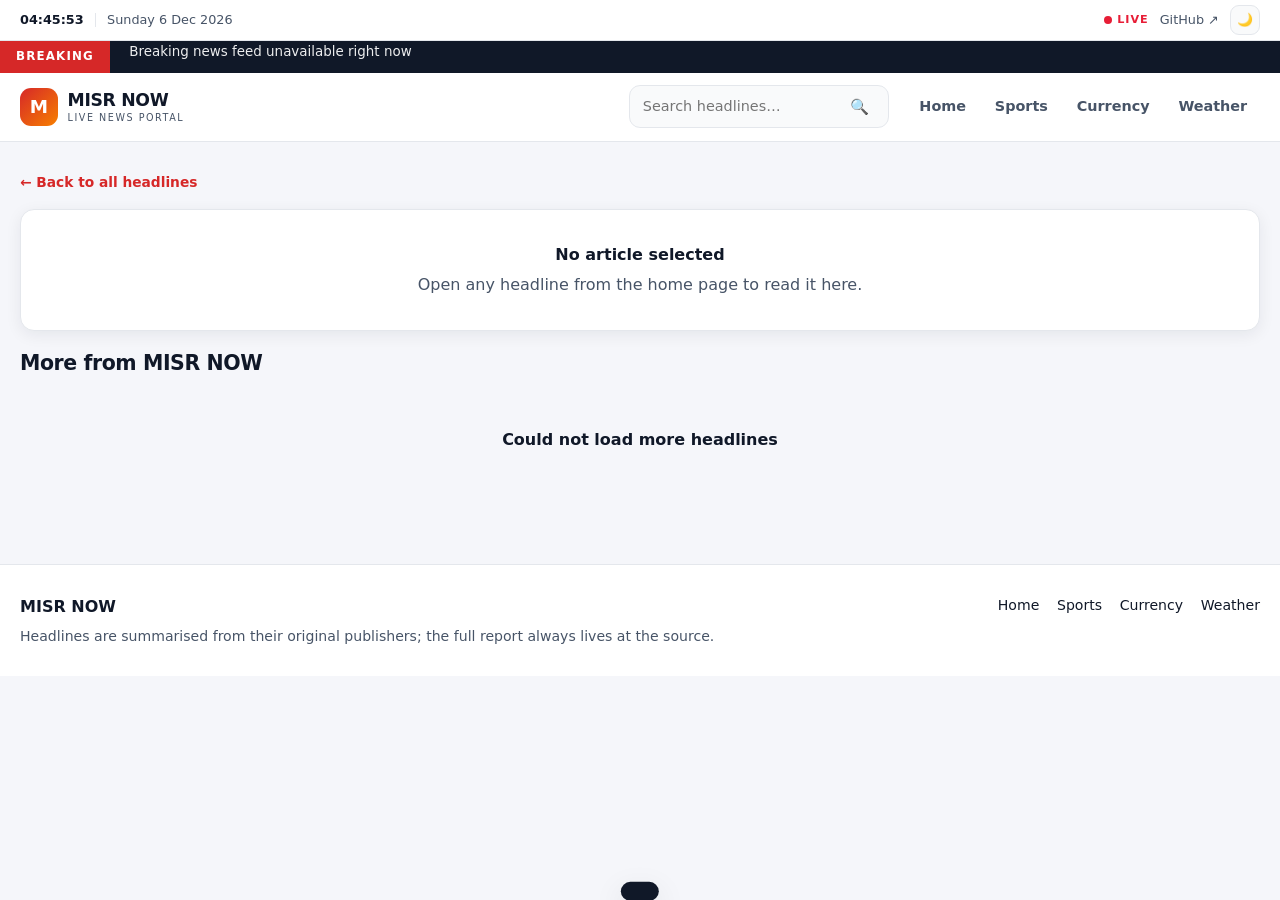
==== commit b0147ca2: "feat(pages): add the sports, currency, weather and article pages" ====
--- a/article.html
+++ b/article.html
@@ -4,7 +4,7 @@
   <meta charset="UTF-8">
   <meta name="viewport" content="width=device-width, initial-scale=1.0">
   <title>Article — MISR NOW</title>
-  <meta name="description" content="Read the full Arabic headline on MISR NOW, the live Arabic news portal with an English interface.">
+  <meta name="description" content="Read the full headline on MISR NOW, the live English news portal for Egypt and the world.">
   <link rel="preconnect" href="https://fonts.googleapis.com">
   <link rel="preconnect" href="https://fonts.gstatic.com" crossorigin>
   <link href="https://fonts.googleapis.com/css2?family=Sora:wght@600;700;800&family=Inter:wght@400;500;600&display=swap" rel="stylesheet">
@@ -21,6 +21,7 @@
       </div>
       <div class="topbar-right">
         <span class="live-pill"><span class="pulse"></span> LIVE</span>
+        <a class="topbar-link" href="https://github.com/ehabmahmoudramadan-crypto/misr-now" target="_blank" rel="noopener">GitHub ↗</a>
         <button class="icon-btn" id="theme-toggle" title="Toggle dark mode" aria-label="Toggle dark mode">🌙</button>
       </div>
     </div>
@@ -38,12 +39,13 @@
         <span class="logo-text">MISR NOW<small>LIVE NEWS PORTAL</small></span>
       </a>
       <form class="search" id="search-form" role="search">
-        <input type="search" id="search-input" placeholder="Search Arabic headlines" autocomplete="off" aria-label="Search headlines">
+        <input type="search" id="search-input" placeholder="Search headlines…" autocomplete="off" aria-label="Search headlines">
         <button type="submit" aria-label="Search">🔍</button>
       </form>
       <button class="menu-btn" id="menu-btn" aria-label="Open menu">☰</button>
       <nav class="nav" id="main-nav">
         <a href="index.html" class="nav-link" data-page="home">Home</a>
+        <a href="sports.html" class="nav-link" data-page="sports">Sports</a>
         <a href="currency.html" class="nav-link" data-page="currency">Currency</a>
         <a href="weather.html" class="nav-link" data-page="weather">Weather</a>
       </nav>
@@ -69,6 +71,7 @@
       </div>
       <ul class="footer-links">
         <li><a href="index.html">Home</a></li>
+        <li><a href="sports.html">Sports</a></li>
         <li><a href="currency.html">Currency</a></li>
         <li><a href="weather.html">Weather</a></li>
       </ul>
@@ -82,4 +85,4 @@
   <script src="js/ui.js"></script>
   <script src="js/article.js"></script>
 </body>
-</html>
+</html>
--- a/css/style.css
+++ b/css/style.css
@@ -74,6 +74,7 @@
 .topbar-left, .topbar-right { display: flex; align-items: center; gap: .7rem; }
 .sep { width: 1px; height: 14px; background: var(--line); }
 .clock { font-variant-numeric: tabular-nums; font-weight: 600; color: var(--ink); }
+.topbar-link:hover { color: var(--brand); }
 
 .live-pill {
   display: inline-flex;
@@ -214,7 +215,7 @@
 
 .live-strip {
   display: grid;
-  grid-template-columns: repeat(2, 1fr);
+  grid-template-columns: repeat(3, 1fr);
   gap: 1rem;
   margin-bottom: 2rem;
 }
@@ -473,6 +474,20 @@
 .fx-grid div { display: flex; justify-content: space-between; font-size: .82rem; color: var(--ink-soft); }
 .fx-grid b { color: var(--ink); font-variant-numeric: tabular-nums; }
 
+.score-row {
+  display: flex;
+  justify-content: space-between;
+  gap: .6rem;
+  padding: .4rem 0;
+  border-bottom: 1px dashed var(--line);
+  font-size: .84rem;
+}
+.score-row:last-child { border-bottom: 0; }
+.score-teams { display: grid; gap: .1rem; min-width: 0; }
+.score-teams span { white-space: nowrap; overflow: hidden; text-overflow: ellipsis; }
+.score-value { font-family: var(--font-head); font-weight: 700; font-variant-numeric: tabular-nums; flex: none; }
+.score-row.is-live .score-value { color: var(--live); }
+
 /* ---------- page head + tabs ---------- */
 .page-head { margin-bottom: 1.6rem; }
 .page-head h1 { margin: 0 0 .4rem; font-size: 1.9rem; letter-spacing: -.03em; }
@@ -482,14 +497,64 @@
 
 .card { padding: 1.4rem 1.5rem; margin-bottom: 1.3rem; }
 
-
-.cities-grid {
+/* ---------- sports ---------- */
+.matches-grid {
+  display: grid;
+  grid-template-columns: repeat(auto-fill, minmax(240px, 1fr));
+  gap: 1rem;
+}
+
+.match {
+  background: var(--surface);
+  border: 1px solid var(--line);
+  border-radius: var(--radius);
+  box-shadow: var(--shadow);
+  overflow: hidden;
+}
+.match.is-live { border-color: var(--live); box-shadow: 0 0 0 2px color-mix(in srgb, var(--live) 22%, transparent); }
+
+.match-head {
+  display: flex;
+  justify-content: space-between;
+  gap: .5rem;
+  padding: .5rem .8rem;
+  background: var(--surface-2);
+  border-bottom: 1px solid var(--line);
+  font-size: .74rem;
+}
+.league { font-weight: 700; color: var(--ink-soft); white-space: nowrap; overflow: hidden; text-overflow: ellipsis; }
+.status { color: var(--ink-soft); font-weight: 700; flex: none; }
+.status-live { color: var(--live); }
+
+.match-team {
+  display: grid;
+  grid-template-columns: 22px 1fr auto;
+  align-items: center;
+  gap: .6rem;
+  padding: .55rem .8rem;
+  font-size: .9rem;
+}
+.match-team img { width: 22px; height: 22px; object-fit: contain; }
+.match-team b { font-family: var(--font-head); font-variant-numeric: tabular-nums; }
+.match-team.win { color: var(--up); font-weight: 600; }
+.match-vs {
+  text-align: center;
+  font-size: .7rem;
+  font-weight: 700;
+  letter-spacing: .14em;
+  text-transform: uppercase;
+  color: var(--ink-soft);
+  padding-bottom: .6rem;
+}
+.match-foot { padding: .4rem .8rem; font-size: .74rem; color: var(--ink-soft); border-top: 1px dashed var(--line); }
+
+.leagues-grid, .teams-grid, .cities-grid {
   display: grid;
   grid-template-columns: repeat(auto-fill, minmax(200px, 1fr));
   gap: 1rem;
 }
 
-.city-card {
+.league-card, .team-card, .city-card {
   background: var(--surface);
   border: 1px solid var(--line);
   border-radius: 12px;
@@ -499,44 +564,26 @@
   align-items: center;
   text-align: start;
 }
+.league-icon { font-size: 1.4rem; }
+.league-card b { font-size: .94rem; display: block; }
+.league-card small, .team-card small { display: block; font-size: .78rem; color: var(--ink-soft); }
+.team-card img { width: 40px; height: 40px; object-fit: contain; flex: none; }
 
 .city-card { cursor: pointer; transition: border-color .2s, transform .2s; }
 .city-card:hover { border-color: var(--brand); transform: translateY(-2px); }
-.city-card.active { border-color: var(--brand); box-shadow: 0 0 0 2px color-mix(in srgb, var(--brand) 18%, transparent); }
 .city-card span { font-size: .8rem; color: var(--ink-soft); }
 .city-card em { font-style: normal; font-size: .78rem; color: var(--ink-soft); flex: none; }
-.city-card.is-loading { opacity: .55; }
-.city-skeleton { width: 34px; height: 34px; border-radius: 10px; flex: none; background: var(--line); }
-
-/* every governorate, grouped by region */
-.cities-grid { display: grid; gap: 1.2rem; }
-.city-group { display: grid; gap: .6rem; }
-.city-group-title {
-  margin: 0;
-  font-size: .74rem;
-  letter-spacing: .12em;
-  text-transform: uppercase;
-  color: var(--ink-soft);
-  font-weight: 700;
-}
-.city-group-list { display: grid; grid-template-columns: repeat(auto-fill, minmax(210px, 1fr)); gap: .6rem; }
-
-/* the governorate rail, grouped by region */
-.rail-group { display: flex; align-items: baseline; gap: .6rem; margin-bottom: .55rem; }
-.rail-label {
-  flex: none;
-  width: 108px;
-  font-size: .7rem;
-  letter-spacing: .1em;
-  text-transform: uppercase;
-  color: var(--ink-soft);
-  font-weight: 700;
-}
-.rail-chips { display: flex; flex-wrap: wrap; gap: .4rem; }
-@media (max-width: 620px) {
-  .rail-group { display: grid; gap: .3rem; }
-  .rail-label { width: auto; }
-}
+
+.team-search { display: flex; gap: .6rem; margin-bottom: 1.2rem; max-width: 480px; }
+.team-search input {
+  flex: 1;
+  background: var(--surface);
+  border: 1px solid var(--line);
+  border-radius: 10px;
+  padding: .55rem .9rem;
+  outline: none;
+}
+.team-search input:focus { border-color: var(--brand); }
 
 /* ---------- currency ---------- */
 .converter {
